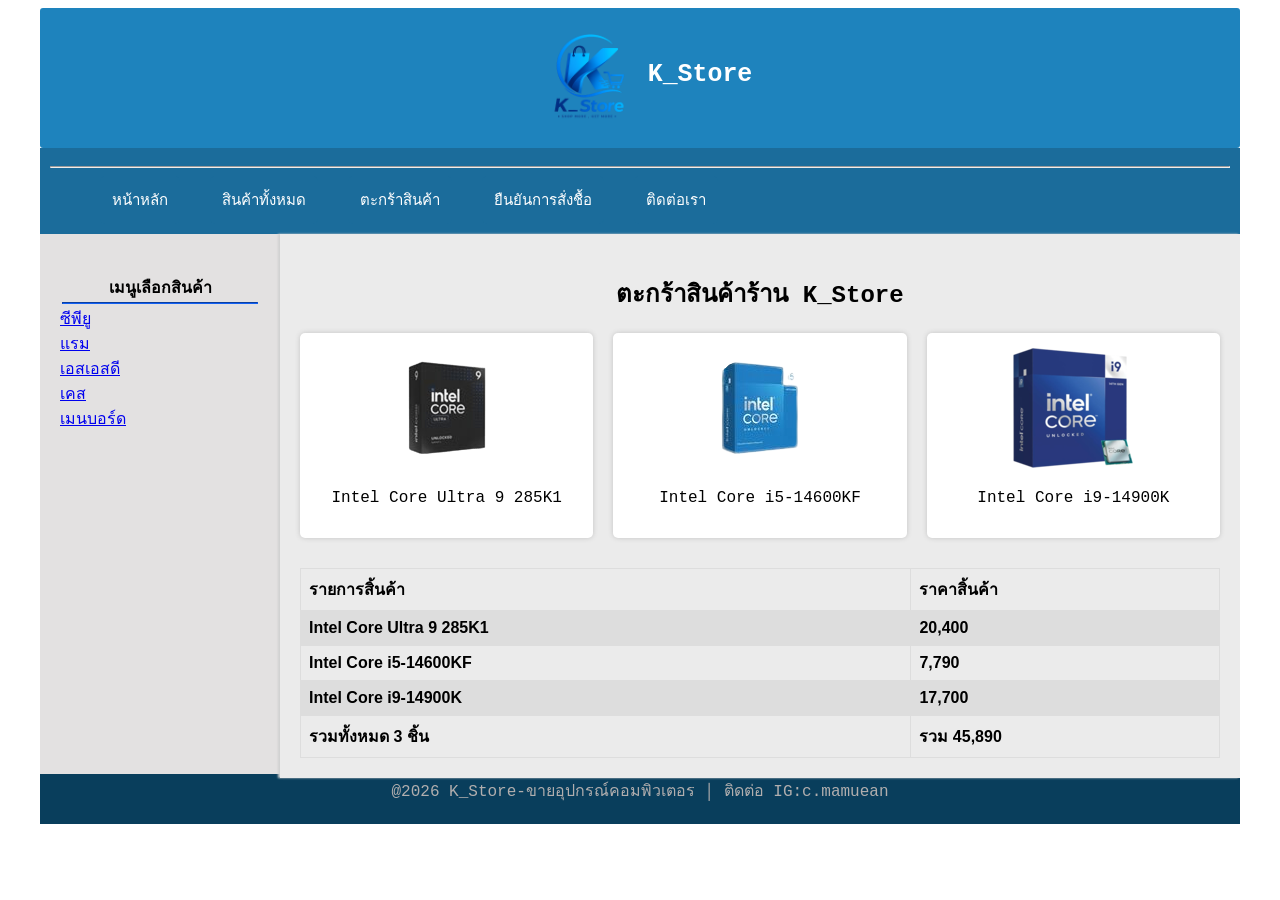
==== HW3-6906022610282/cart.html @ 5cec1180 "Add files via upload" ====
<!DOCTYPE html>
<html lang="th">
<head>
    <meta charset="UTF-8">
    <meta name="viewport" content="width=device-width, initial-scale=1.0">
    <title>K_Store</title>
    <link rel="stylesheet" href="style.css">
</head>
<body>
    <div class="container">
        <header>
            <div class="container">
                <div class="logo">
                    <img src="image/K_Store logo.png" alt="K_Store">
                    <div class="logo-title">
                        <h5>K_Store</h5>
                    </div>
                    </div>
                </div>
            </div>
        </header>
    </div>
    <div class="container">
        <nav class="nav-top">
            <hr>
            <div class="container">
                <div class="manu-top">
                    <a href="index.html">
                    <button>หน้าหลัก</button>
                    </a>
                    <a href="products.html">
                    <button>สินค้าทั้งหมด</button>
                    </a>
                    <a href="cart.html">
                    <button>ตะกร้าสินค้า</button>
                    </a>
                    <a href="confirm.html">
                    <button>ยืนยันการสั่งชื้อ</button>
                    </a>
                    <a href="#">
                    <button>ติดต่อเรา</button>
                    </a>
                </div>
            </div>
        </nav>
    </div>
    <div class="container">
        <nav class="nav-side-cart">
            <div class="container">
                <div class="manu-left">
                    <div class="manu-left-title">
                        <h4>เมนูเลือกสินค้า</h4>
                        <hr>
                    <div class="manu-left_link">
                        <a href="#">ซีพียู</a>
                        <br>
                        <a href="#">แรม</a>
                        <br>
                        <a href="#">เอสเอสดี</a>
                        <br>
                        <a href="#">เคส</a>
                        <br>
                        <a href="#">เมนบอร์ด</a>
                        </div>
                    </div>
                </div>
            </div>
        </nav>
    </div>
    <div class="container">
        <section class="section-Content">
            <div class="Content">
                <div class="Content-title">
                    <h1>ตะกร้าสินค้าร้าน K_Store</h1>
                    </div>
                <div class="Content-products-grid">
                    <div class="Content-products-items">
                        <img src="image/Intel Core Ultra 9 285K 3.70GHz.png" alt="Intel Core Ultra 9 285K">
                    <p>Intel Core Ultra 9 285K1</p>
                    </div>
                    <div class="Content-products-items">
                        <img src="image/Intel_Core_i5-14600KF.png" alt="Intel Core i5-14600KF">
                    <p>Intel Core i5-14600KF</p>
                    </div>
                    <div class="Content-products-items">
                        <img src="image/Intel_Core_i9-14900K.png" alt="Intel Core i9-14900K">
                    <p>Intel Core i9-14900K</p>
                    </div>
                </div>
                <table>
                    <tr>
                        <th>รายการสิ้นค้า</th>
                        <th>ราคาสิ้นค้า</th>
                    </tr>
                    <tr>
                        <th>Intel Core Ultra 9 285K1</th>
                        <th>20,400</th>
                    </tr>
                    <tr>
                        <th>Intel Core i5-14600KF</th>
                        <th>7,790</th>
                    </tr>
                    <tr>
                        <th>Intel Core i9-14900K</th>
                        <th>17,700</th>
                    </tr>
                    <tr>
                        <th>รวมทั้งหมด 3 ชิ้น</th>
                        <th>รวม 45,890</th>
                    </tr>
                </table>
            </div>
        </section>
    </div>
    <div class="container">
        <footer>
            <div class="footer-title">
                <p>@2026 K_Store-ขายอุปกรณ์คอมพิวเตอร │ ติดต่อ IG:c.mamuean</p>
            </div>
        </footer>
    </div>
</body>
</html>
---- HW3-6906022610282/style.css ----
* {
    box-sizing: border-box;
}

body {
    font-family: 'Courier New', Courier, monospace;
}

.container {
    max-width: 1200px;
    margin: 0 auto;
}

/* Logo */
header {
    background-color: rgb(30, 131, 189);
    padding: 10px;
    color: white;
    border-radius: 3px;

    .logo {
        justify-content: center;    
        display: flex;
        height: 120px;

        .logo-title {
            font-size: 30px;
            display: contents;
        }
    }
}
/*Menu-top*/
.nav-top {
    background-color: rgb(27, 108, 155);
    padding: 10px;
    .manu-top {
        margin-left: 20px;
        display: flex;
        
        button {
            background-color: rgb(27, 108, 155);
            color: white;
            font-size: 15px;
            padding: 12px;
            border: none;
            border-radius: 5px;
            cursor: pointer;   
        }

        button:hover {
            background-color: rgb(68, 161, 215);
        }

        a {
            color: white;
            text-decoration: none;
            margin-left: 30px;
        }
    }
}
/*Menu-left*/
.nav-side {
    background-color: rgb(227, 225, 225);
    float: left;
    width: 20%;
    min-height: 500px;
    padding: 20px;
    text-align: center;
    
    .manu-left {
        .manu-left-title {

            h4 {
                margin-bottom: 2px;
            }

            hr {
                border-color: rgb(18, 97, 244);
                margin: 2px;
            }
        }

        .manu-left_link {
            text-decoration: none;
            text-align: left;
        }
    }
}
.nav-side-tall {
    background-color: rgb(227, 225, 225);
    float: left;
    width: 20%;
    min-height: 1684px;
    padding: 20px;
    text-align: center;
    
    .manu-left {
        .manu-left-title {

            h4 {
                margin-bottom: 2px;
            }

            hr {
                border-color: rgb(18, 97, 244);
                margin: 2px;
            }
        }

        .manu-left_link {
            text-decoration: none;
            text-align: left;
        }
    }
}
.nav-side-detail {
    background-color: rgb(227, 225, 225);
    float: left;
    width: 20%;
    min-height: 899px;
    padding: 20px;
    text-align: center;
    
    .manu-left {
        .manu-left-title {

            h4 {
                margin-bottom: 2px;
            }

            hr {
                border-color: rgb(18, 97, 244);
                margin: 2px;
            }
        }

        .manu-left_link {
            text-decoration: none;
            text-align: left;
        }
    }
}
.nav-side-cart {
    background-color: rgb(227, 225, 225);
    float: left;
    width: 20%;
    min-height: 540px;
    padding: 20px;
    text-align: center;
    
    .manu-left {
        .manu-left-title {

            h4 {
                margin-bottom: 2px;
            }

            hr {
                border-color: rgb(18, 97, 244);
                margin: 2px;
            }
        }

        .manu-left_link {
            text-decoration: none;
            text-align: left;
        }
    }
}
/*Content*/
.section-Content {
    float: left;
    background-color: rgb(235, 235, 235);
    width: 80%;
    min-height: 500px;
    padding: 20px;
    box-shadow: -2px 0px 2px rgb(209, 209, 209);

    .btn-container {
    text-align: center;
    margin-top: 20px;
    }

    button {
            text-align: center;
            margin-top: 20px;
            background-color: rgb(27, 108, 155);
            color: white;
            font-size: 15px;
            padding: 12px;
            border: none;
            border-radius: 5px;
            cursor: pointer;   
    }

        button:hover {
            background-color: rgb(68, 161, 215);
    }

    h3 {
        text-align: center;
        margin-top: 30px;
        justify-content: center;
    }
    .Content {

        .Content-title {
            text-align: center;
        }

        table {
                margin-top: 30px;
                justify-content: center;
                font-family: arial, sans-serif;
                border-collapse: collapse;
                width: 100%;
            }
            td, th {
                border: 1px solid #dddddd;
                text-align: left;
                padding: 8px;
            }
            tr:nth-child(even) {
                background-color: #dddddd;
            }

        .Content-products-grid {
            display: grid;
            grid-template-columns: 1fr 1fr 1fr;
            grid-template-rows: auto;
            gap: 20px;

            .Content-products-items {
                padding: 15px;
                border-radius: 5px;
                background-color: white;
                text-align: center;
                box-shadow: 0px 0px 5px rgb(195, 195, 195);

                button {
                    background-color: rgb(18, 122, 183);
                    color: white;
                    font-size: 15px;
                    padding: 12px;
                    border: none;
                    border-radius: 5px;
                    cursor: pointer;
                    margin-bottom: 10px;
                }

                button:hover {
                    background-color: rgb(68, 161, 215);
                }
            }
        }
    }
}
.section-Content-tall {
    float: left;
    background-color: rgb(235, 235, 235);
    width: 80%;
    padding: 20px;
    box-shadow: -2px 0px 2px rgb(209, 209, 209);

    .Content {
        .Content-title {
            text-align: center;
        }

        .Content-products-grid {
            display: grid;
            grid-template-columns: 1fr 1fr 1fr;
            grid-template-rows: auto;
            gap: 20px;

            .Content-products-items {
                padding: 15px;
                border-radius: 5px;
                background-color: white;
                text-align: center;
                box-shadow: 0px 0px 5px rgb(195, 195, 195);

                button {
                    background-color: rgb(18, 122, 183);
                    color: white;
                    font-size: 15px;
                    padding: 12px;
                    border: none;
                    border-radius: 5px;
                    cursor: pointer;
                    margin-bottom: 10px;
                }

                button:hover {
                    background-color: rgb(68, 161, 215);
                }
            }
        }
    }
}
.section-Content-detail {
    float: left;
    background-color: rgb(235, 235, 235);
    width: 80%;
    min-height: 500px;
    padding: 20px;
    box-shadow: -2px 0px 2px rgb(209, 209, 209);

    .Content {
        .Content-title {
            text-align: center;
        }

        .Content-products-grid {
            display: contents;
            justify-content: center;

            .Content-products-items {
                padding: 15px;
                border-radius: 5px;
                background-color: white;
                text-align: center;
                box-shadow: 0px 0px 5px rgb(195, 195, 195);

                table {
                    font-family: arial, sans-serif;
                    border-collapse: collapse;
                    width: 100%;
                }
                td, th {
                    border: 1px solid #dddddd;
                    text-align: left;
                    padding: 8px;
                }
                tr:nth-child(even) {
                    background-color: #dddddd;
                }
            }
        }
    }
}
/*footer*/
footer {
    background-color: rgb(9, 62, 92);
    color: rgb(177, 174, 174);
    padding: 5px;
    

    .footer-title {
        display: contents;
        text-align: center;
    }
}
@media (max-width: 600px) {
  nav, section, footer {
    width: 100%;
    height: auto;
  }
}
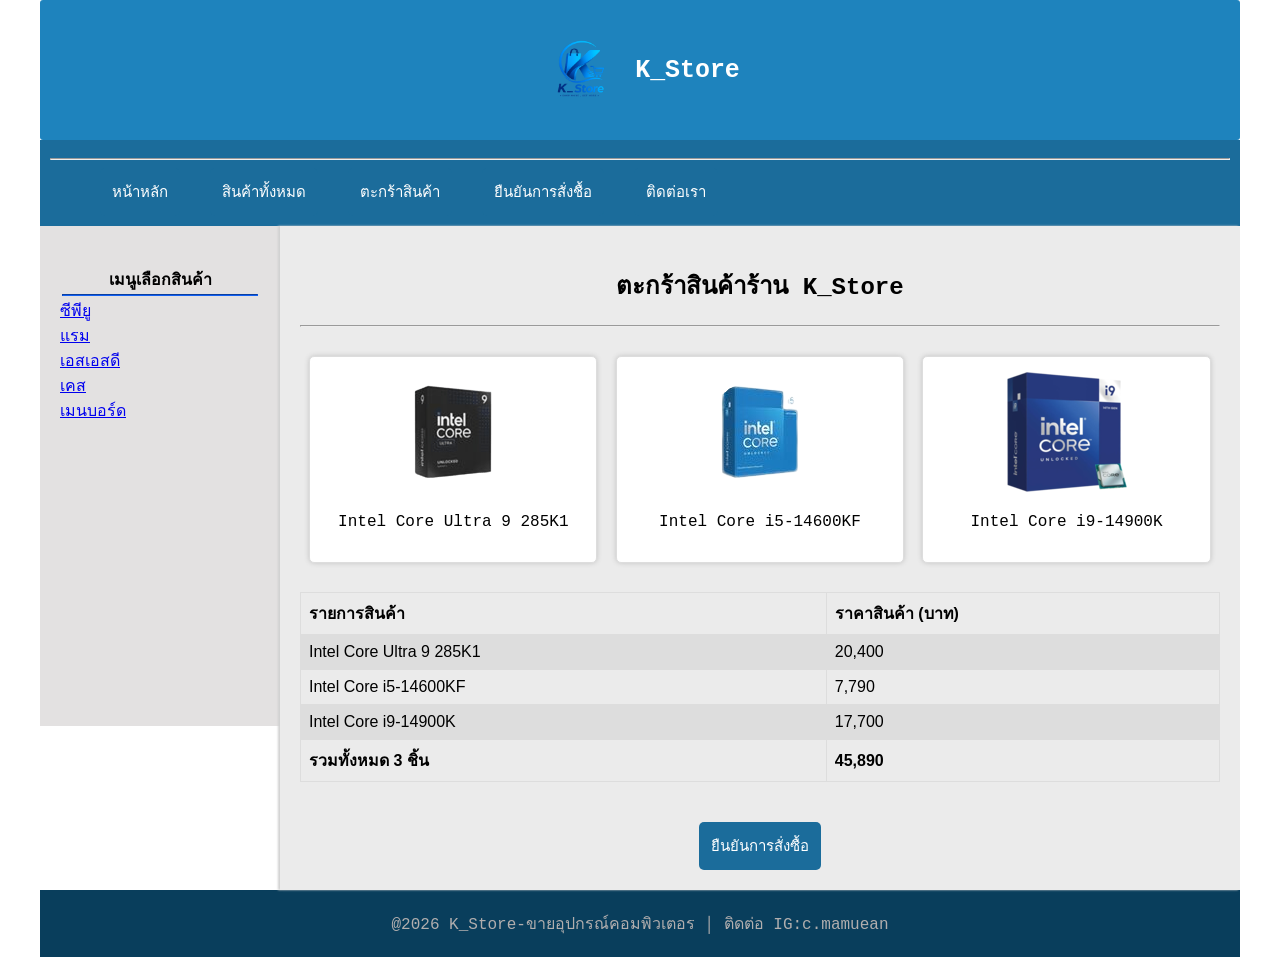
==== commit 4a8ede8d: "Add files via upload" ====
--- a/HW3-6906022610282/cart.html
+++ b/HW3-6906022610282/cart.html
@@ -1,123 +1,124 @@
-<!DOCTYPE html>
-<html lang="th">
-<head>
-    <meta charset="UTF-8">
-    <meta name="viewport" content="width=device-width, initial-scale=1.0">
-    <title>K_Store</title>
-    <link rel="stylesheet" href="style.css">
-</head>
-<body>
-    <div class="container">
-        <header>
-            <div class="container">
-                <div class="logo">
-                    <img src="image/K_Store logo.png" alt="K_Store">
-                    <div class="logo-title">
-                        <h5>K_Store</h5>
-                    </div>
-                    </div>
-                </div>
-            </div>
-        </header>
-    </div>
-    <div class="container">
-        <nav class="nav-top">
-            <hr>
-            <div class="container">
-                <div class="manu-top">
-                    <a href="index.html">
-                    <button>หน้าหลัก</button>
-                    </a>
-                    <a href="products.html">
-                    <button>สินค้าทั้งหมด</button>
-                    </a>
-                    <a href="cart.html">
-                    <button>ตะกร้าสินค้า</button>
-                    </a>
-                    <a href="confirm.html">
-                    <button>ยืนยันการสั่งชื้อ</button>
-                    </a>
-                    <a href="#">
-                    <button>ติดต่อเรา</button>
-                    </a>
-                </div>
-            </div>
-        </nav>
-    </div>
-    <div class="container">
-        <nav class="nav-side-cart">
-            <div class="container">
-                <div class="manu-left">
-                    <div class="manu-left-title">
-                        <h4>เมนูเลือกสินค้า</h4>
-                        <hr>
-                    <div class="manu-left_link">
-                        <a href="#">ซีพียู</a>
-                        <br>
-                        <a href="#">แรม</a>
-                        <br>
-                        <a href="#">เอสเอสดี</a>
-                        <br>
-                        <a href="#">เคส</a>
-                        <br>
-                        <a href="#">เมนบอร์ด</a>
-                        </div>
-                    </div>
-                </div>
-            </div>
-        </nav>
-    </div>
-    <div class="container">
-        <section class="section-Content">
-            <div class="Content">
-                <div class="Content-title">
-                    <h1>ตะกร้าสินค้าร้าน K_Store</h1>
-                    </div>
-                <div class="Content-products-grid">
-                    <div class="Content-products-items">
-                        <img src="image/Intel Core Ultra 9 285K 3.70GHz.png" alt="Intel Core Ultra 9 285K">
-                    <p>Intel Core Ultra 9 285K1</p>
-                    </div>
-                    <div class="Content-products-items">
-                        <img src="image/Intel_Core_i5-14600KF.png" alt="Intel Core i5-14600KF">
-                    <p>Intel Core i5-14600KF</p>
-                    </div>
-                    <div class="Content-products-items">
-                        <img src="image/Intel_Core_i9-14900K.png" alt="Intel Core i9-14900K">
-                    <p>Intel Core i9-14900K</p>
-                    </div>
-                </div>
-                <table>
-                    <tr>
-                        <th>รายการสิ้นค้า</th>
-                        <th>ราคาสิ้นค้า</th>
-                    </tr>
-                    <tr>
-                        <th>Intel Core Ultra 9 285K1</th>
-                        <th>20,400</th>
-                    </tr>
-                    <tr>
-                        <th>Intel Core i5-14600KF</th>
-                        <th>7,790</th>
-                    </tr>
-                    <tr>
-                        <th>Intel Core i9-14900K</th>
-                        <th>17,700</th>
-                    </tr>
-                    <tr>
-                        <th>รวมทั้งหมด 3 ชิ้น</th>
-                        <th>รวม 45,890</th>
-                    </tr>
-                </table>
-            </div>
-        </section>
-    </div>
-    <div class="container">
-        <footer>
-            <div class="footer-title">
-                <p>@2026 K_Store-ขายอุปกรณ์คอมพิวเตอร │ ติดต่อ IG:c.mamuean</p>
-            </div>
-        </footer>
-    </div>
-</body>
-</html>+<!DOCTYPE html>
+<html lang="th">
+<head>
+    <meta charset="UTF-8">
+    <meta name="viewport" content="width=device-width, initial-scale=1.0">
+    <title>K_Store</title>
+    <link rel="stylesheet" href="style.css">
+</head>
+<body>
+    <div class="container">
+        <header>
+            <div class="container">
+                <div class="logo">
+                    <img src="image/K_Store logo.png" alt="K_Store">
+                    <div class="logo-title">
+                        <h5>K_Store</h5>
+                    </div>
+                </div>
+            </div>
+        </header>
+    </div>
+    <div class="container">
+        <nav class="nav-top">
+            <hr>
+            <div class="container">
+                <div class="manu-top">
+                    <a href="index.html">
+                        <button>หน้าหลัก</button>
+                    </a>
+                    <a href="products.html">
+                        <button>สินค้าทั้งหมด</button>
+                    </a>
+                    <a href="cart.html">
+                        <button>ตะกร้าสินค้า</button>
+                    </a>
+                    <a href="confirm.html">
+                        <button>ยืนยันการสั่งชื้อ</button>
+                    </a>
+                    <a href="#">
+                        <button>ติดต่อเรา</button>
+                    </a>
+                </div>
+            </div>
+        </nav>
+    </div>
+    <div class="container">
+        <nav class="nav-side">
+            <div class="manu-left">
+                <div class="manu-left-title">
+                    <h4>เมนูเลือกสินค้า</h4>
+                    <hr>
+                    <div class="manu-left_link">
+                        <a href="#">ซีพียู</a>
+                        <br>
+                        <a href="#">แรม</a>
+                        <br>
+                        <a href="#">เอสเอสดี</a>
+                        <br>
+                        <a href="#">เคส</a>
+                        <br>
+                        <a href="#">เมนบอร์ด</a>
+                    </div>
+                </div>
+            </div>
+        </nav>
+        <section class="section-Content">
+            <div class="Content">
+                <div class="Content-title">
+                    <h1>ตะกร้าสินค้าร้าน K_Store</h1>
+                    <hr>
+                </div>
+                <div class="Content-products-grid">
+                    <div class="Content-products-items">
+                        <img src="image/Intel Core Ultra 9 285K 3.70GHz.png" alt="Intel Core Ultra 9 285K">
+                        <p>Intel Core Ultra 9 285K1</p>
+                    </div>
+                    <div class="Content-products-items">
+                        <img src="image/Intel_Core_i5-14600KF.png" alt="Intel Core i5-14600KF">
+                        <p>Intel Core i5-14600KF</p>
+                    </div>
+                    <div class="Content-products-items">
+                        <img src="image/Intel_Core_i9-14900K.png" alt="Intel Core i9-14900K">
+                        <p>Intel Core i9-14900K</p>
+                    </div>
+                </div>
+                <table>
+                    <tr>
+                        <th>รายการสินค้า</th>
+                        <th>ราคาสินค้า (บาท)</th>
+                    </tr>
+                    <tr>
+                        <td>Intel Core Ultra 9 285K1</td>
+                        <td>20,400</td>
+                    </tr>
+                    <tr>
+                        <td>Intel Core i5-14600KF</td>
+                        <td>7,790</td>
+                    </tr>
+                    <tr>
+                        <td>Intel Core i9-14900K</td>
+                        <td>17,700</td>
+                    </tr>
+                    <tr>
+                        <td><strong>รวมทั้งหมด 3 ชิ้น</strong></td>
+                        <td><strong>45,890</strong></td>
+                    </tr>
+                </table>
+                <div class="btn-container">
+                    <a href="confirm.html">
+                        <button>ยืนยันการสั่งซื้อ</button>
+                    </a>
+                </div>
+            </div>
+        </section>
+    </div>
+    <div class="container">
+        <footer>
+            <div class="footer-title">
+                <p>@2026 K_Store-ขายอุปกรณ์คอมพิวเตอร │ ติดต่อ IG:c.mamuean</p>
+            </div>
+        </footer>
+    </div>
+</body>
+</html>
--- a/HW3-6906022610282/style.css
+++ b/HW3-6906022610282/style.css
@@ -1,359 +1,261 @@
-* {
-    box-sizing: border-box;
-}
-
-body {
-    font-family: 'Courier New', Courier, monospace;
-}
-
-.container {
-    max-width: 1200px;
-    margin: 0 auto;
-}
-
-/* Logo */
-header {
-    background-color: rgb(30, 131, 189);
-    padding: 10px;
-    color: white;
-    border-radius: 3px;
-
-    .logo {
-        justify-content: center;    
-        display: flex;
-        height: 120px;
-
-        .logo-title {
-            font-size: 30px;
-            display: contents;
-        }
-    }
-}
-/*Menu-top*/
-.nav-top {
-    background-color: rgb(27, 108, 155);
-    padding: 10px;
-    .manu-top {
-        margin-left: 20px;
-        display: flex;
-        
-        button {
-            background-color: rgb(27, 108, 155);
-            color: white;
-            font-size: 15px;
-            padding: 12px;
-            border: none;
-            border-radius: 5px;
-            cursor: pointer;   
-        }
-
-        button:hover {
-            background-color: rgb(68, 161, 215);
-        }
-
-        a {
-            color: white;
-            text-decoration: none;
-            margin-left: 30px;
-        }
-    }
-}
-/*Menu-left*/
-.nav-side {
-    background-color: rgb(227, 225, 225);
-    float: left;
-    width: 20%;
-    min-height: 500px;
-    padding: 20px;
-    text-align: center;
-    
-    .manu-left {
-        .manu-left-title {
-
-            h4 {
-                margin-bottom: 2px;
-            }
-
-            hr {
-                border-color: rgb(18, 97, 244);
-                margin: 2px;
-            }
-        }
-
-        .manu-left_link {
-            text-decoration: none;
-            text-align: left;
-        }
-    }
-}
-.nav-side-tall {
-    background-color: rgb(227, 225, 225);
-    float: left;
-    width: 20%;
-    min-height: 1684px;
-    padding: 20px;
-    text-align: center;
-    
-    .manu-left {
-        .manu-left-title {
-
-            h4 {
-                margin-bottom: 2px;
-            }
-
-            hr {
-                border-color: rgb(18, 97, 244);
-                margin: 2px;
-            }
-        }
-
-        .manu-left_link {
-            text-decoration: none;
-            text-align: left;
-        }
-    }
-}
-.nav-side-detail {
-    background-color: rgb(227, 225, 225);
-    float: left;
-    width: 20%;
-    min-height: 899px;
-    padding: 20px;
-    text-align: center;
-    
-    .manu-left {
-        .manu-left-title {
-
-            h4 {
-                margin-bottom: 2px;
-            }
-
-            hr {
-                border-color: rgb(18, 97, 244);
-                margin: 2px;
-            }
-        }
-
-        .manu-left_link {
-            text-decoration: none;
-            text-align: left;
-        }
-    }
-}
-.nav-side-cart {
-    background-color: rgb(227, 225, 225);
-    float: left;
-    width: 20%;
-    min-height: 540px;
-    padding: 20px;
-    text-align: center;
-    
-    .manu-left {
-        .manu-left-title {
-
-            h4 {
-                margin-bottom: 2px;
-            }
-
-            hr {
-                border-color: rgb(18, 97, 244);
-                margin: 2px;
-            }
-        }
-
-        .manu-left_link {
-            text-decoration: none;
-            text-align: left;
-        }
-    }
-}
-/*Content*/
-.section-Content {
-    float: left;
-    background-color: rgb(235, 235, 235);
-    width: 80%;
-    min-height: 500px;
-    padding: 20px;
-    box-shadow: -2px 0px 2px rgb(209, 209, 209);
-
-    .btn-container {
-    text-align: center;
-    margin-top: 20px;
-    }
-
-    button {
-            text-align: center;
-            margin-top: 20px;
-            background-color: rgb(27, 108, 155);
-            color: white;
-            font-size: 15px;
-            padding: 12px;
-            border: none;
-            border-radius: 5px;
-            cursor: pointer;   
-    }
-
-        button:hover {
-            background-color: rgb(68, 161, 215);
-    }
-
-    h3 {
-        text-align: center;
-        margin-top: 30px;
-        justify-content: center;
-    }
-    .Content {
-
-        .Content-title {
-            text-align: center;
-        }
-
-        table {
-                margin-top: 30px;
-                justify-content: center;
-                font-family: arial, sans-serif;
-                border-collapse: collapse;
-                width: 100%;
-            }
-            td, th {
-                border: 1px solid #dddddd;
-                text-align: left;
-                padding: 8px;
-            }
-            tr:nth-child(even) {
-                background-color: #dddddd;
-            }
-
-        .Content-products-grid {
-            display: grid;
-            grid-template-columns: 1fr 1fr 1fr;
-            grid-template-rows: auto;
-            gap: 20px;
-
-            .Content-products-items {
-                padding: 15px;
-                border-radius: 5px;
-                background-color: white;
-                text-align: center;
-                box-shadow: 0px 0px 5px rgb(195, 195, 195);
-
-                button {
-                    background-color: rgb(18, 122, 183);
-                    color: white;
-                    font-size: 15px;
-                    padding: 12px;
-                    border: none;
-                    border-radius: 5px;
-                    cursor: pointer;
-                    margin-bottom: 10px;
-                }
-
-                button:hover {
-                    background-color: rgb(68, 161, 215);
-                }
-            }
-        }
-    }
-}
-.section-Content-tall {
-    float: left;
-    background-color: rgb(235, 235, 235);
-    width: 80%;
-    padding: 20px;
-    box-shadow: -2px 0px 2px rgb(209, 209, 209);
-
-    .Content {
-        .Content-title {
-            text-align: center;
-        }
-
-        .Content-products-grid {
-            display: grid;
-            grid-template-columns: 1fr 1fr 1fr;
-            grid-template-rows: auto;
-            gap: 20px;
-
-            .Content-products-items {
-                padding: 15px;
-                border-radius: 5px;
-                background-color: white;
-                text-align: center;
-                box-shadow: 0px 0px 5px rgb(195, 195, 195);
-
-                button {
-                    background-color: rgb(18, 122, 183);
-                    color: white;
-                    font-size: 15px;
-                    padding: 12px;
-                    border: none;
-                    border-radius: 5px;
-                    cursor: pointer;
-                    margin-bottom: 10px;
-                }
-
-                button:hover {
-                    background-color: rgb(68, 161, 215);
-                }
-            }
-        }
-    }
-}
-.section-Content-detail {
-    float: left;
-    background-color: rgb(235, 235, 235);
-    width: 80%;
-    min-height: 500px;
-    padding: 20px;
-    box-shadow: -2px 0px 2px rgb(209, 209, 209);
-
-    .Content {
-        .Content-title {
-            text-align: center;
-        }
-
-        .Content-products-grid {
-            display: contents;
-            justify-content: center;
-
-            .Content-products-items {
-                padding: 15px;
-                border-radius: 5px;
-                background-color: white;
-                text-align: center;
-                box-shadow: 0px 0px 5px rgb(195, 195, 195);
-
-                table {
-                    font-family: arial, sans-serif;
-                    border-collapse: collapse;
-                    width: 100%;
-                }
-                td, th {
-                    border: 1px solid #dddddd;
-                    text-align: left;
-                    padding: 8px;
-                }
-                tr:nth-child(even) {
-                    background-color: #dddddd;
-                }
-            }
-        }
-    }
-}
-/*footer*/
-footer {
-    background-color: rgb(9, 62, 92);
-    color: rgb(177, 174, 174);
-    padding: 5px;
-    
-
-    .footer-title {
-        display: contents;
-        text-align: center;
-    }
-}
-@media (max-width: 600px) {
-  nav, section, footer {
-    width: 100%;
-    height: auto;
-  }
-}+* {
+    box-sizing: border-box;
+}
+
+body {
+    font-family: 'Courier New', Courier, monospace;
+    margin: 0;
+}
+
+.container {
+    max-width: 1200px;
+    margin: 0 auto;
+}
+
+.container::after {
+    content: "";
+    display: table;
+    clear: both;
+}
+
+/* Header / Logo */
+header {
+    background-color: rgb(30, 131, 189);
+    padding: 10px;
+    color: white;
+    border-radius: 3px;
+}
+
+header .logo {
+    justify-content: center;
+    display: flex;
+    align-items: center;
+    height: 120px;
+}
+
+header .logo img {
+    height: 80px;
+}
+
+header .logo-title {
+    font-size: 30px;
+    margin-left: 15px;
+}
+
+/* Top Menu */
+.nav-top {
+    background-color: rgb(27, 108, 155);
+    padding: 10px;
+}
+
+.nav-top .manu-top {
+    margin-left: 20px;
+}
+
+.nav-top .manu-top a {
+    float: left;
+    color: white;
+    text-decoration: none;
+    margin-left: 30px;
+}
+
+.nav-top .manu-top button {
+    background-color: rgb(27, 108, 155);
+    color: white;
+    font-size: 15px;
+    padding: 12px;
+    border: none;
+    border-radius: 5px;
+    cursor: pointer;
+}
+
+.nav-top .manu-top button:hover {
+    background-color: rgb(68, 161, 215);
+}
+
+/* Side Menu */
+.nav-side {
+    background-color: rgb(227, 225, 225);
+    float: left;
+    width: 20%;
+    min-height: 500px;
+    padding: 20px;
+    text-align: center;
+}
+
+.nav-side .manu-left-title h4 {
+    margin-bottom: 2px;
+}
+
+.nav-side .manu-left-title hr {
+    border-color: rgb(18, 97, 244);
+    margin: 2px;
+}
+
+.nav-side .manu-left_link {
+    text-decoration: none;
+    text-align: left;
+}
+
+/* Content */
+.section-Content {
+    float: left;
+    background-color: rgb(235, 235, 235);
+    width: 80%;
+    min-height: 400px;
+    padding: 20px;
+    box-shadow: -2px 0px 2px rgb(209, 209, 209);
+}
+
+.section-Content .Content-title {
+    text-align: center;
+}
+
+.section-Content h3 {
+    text-align: center;
+    margin-top: 30px;
+}
+
+.section-Content .btn-container {
+    text-align: center;
+    margin-top: 20px;
+}
+
+.section-Content button {
+    text-align: center;
+    margin-top: 20px;
+    background-color: rgb(27, 108, 155);
+    color: white;
+    font-size: 15px;
+    padding: 12px;
+    border: none;
+    border-radius: 5px;
+    cursor: pointer;
+}
+
+.section-Content button:hover {
+    background-color: rgb(68, 161, 215);
+}
+
+/*grid-products*/
+.Content-products-grid {
+    margin-top: 20px;
+}
+
+.Content-products-grid::after {
+    content: "";
+    display: table;
+    clear: both;
+}
+
+.Content-products-items {
+    float: left;
+    width: 31.33%;
+    margin: 1%;
+    padding: 15px;
+    border: 1px solid #dddddd;
+    border-radius: 5px;
+    background-color: white;
+    text-align: center;
+    box-shadow: 0px 0px 5px rgb(195, 195, 195);
+}
+
+.Content-products-items img {
+    max-width: 100%;
+}
+
+.Content-products-items button {
+    background-color: rgb(18, 122, 183);
+    color: white;
+    font-size: 15px;
+    padding: 12px;
+    border: none;
+    border-radius: 5px;
+    cursor: pointer;
+    margin-bottom: 10px;
+}
+
+.Content-products-items button:hover {
+    background-color: rgb(68, 161, 215);
+}
+
+.Content-detail-item {
+    padding: 15px;
+    border: 1px solid #dddddd;
+    border-radius: 5px;
+    background-color: white;
+    text-align: center;
+    box-shadow: 0px 0px 5px rgb(195, 195, 195);
+    max-width: 500px;
+    margin: 20px auto 0 auto;
+}
+
+.Content-detail-item img {
+    max-width: 100%;
+}
+
+/*cart, confirm, product-detail*/
+table {
+    margin-top: 20px;
+    font-family: Arial, sans-serif;
+    border-collapse: collapse;
+    width: 100%;
+}
+
+table caption {
+    text-align: left;
+    font-weight: bold;
+    margin-bottom: 8px;
+}
+
+td, th {
+    border: 1px solid #dddddd;
+    text-align: left;
+    padding: 8px;
+}
+
+tr:nth-child(even) {
+    background-color: #dddddd;
+}
+
+/*confirm*/
+.confirm-box {
+    text-align: center;
+    background-color: white;
+    border: 1px solid #dddddd;
+    border-radius: 5px;
+    padding: 20px;
+    margin-bottom: 20px;
+}
+
+.confirm-box h2 {
+    color: rgb(30, 131, 189);
+    margin-top: 0;
+}
+
+.confirm-box .order-no {
+    font-size: 18px;
+    font-weight: bold;
+}
+
+/* Footer */
+footer {
+    background-color: rgb(9, 62, 92);
+    color: rgb(177, 174, 174);
+    padding: 5px;
+    text-align: center;
+}
+
+@media (max-width: 600px) {
+    .nav-side,
+    .section-Content {
+        float: none;
+        width: 100%;
+    }
+
+    .Content-products-items {
+        float: none;
+        width: 100%;
+        margin: 10px 0;
+    }
+}
